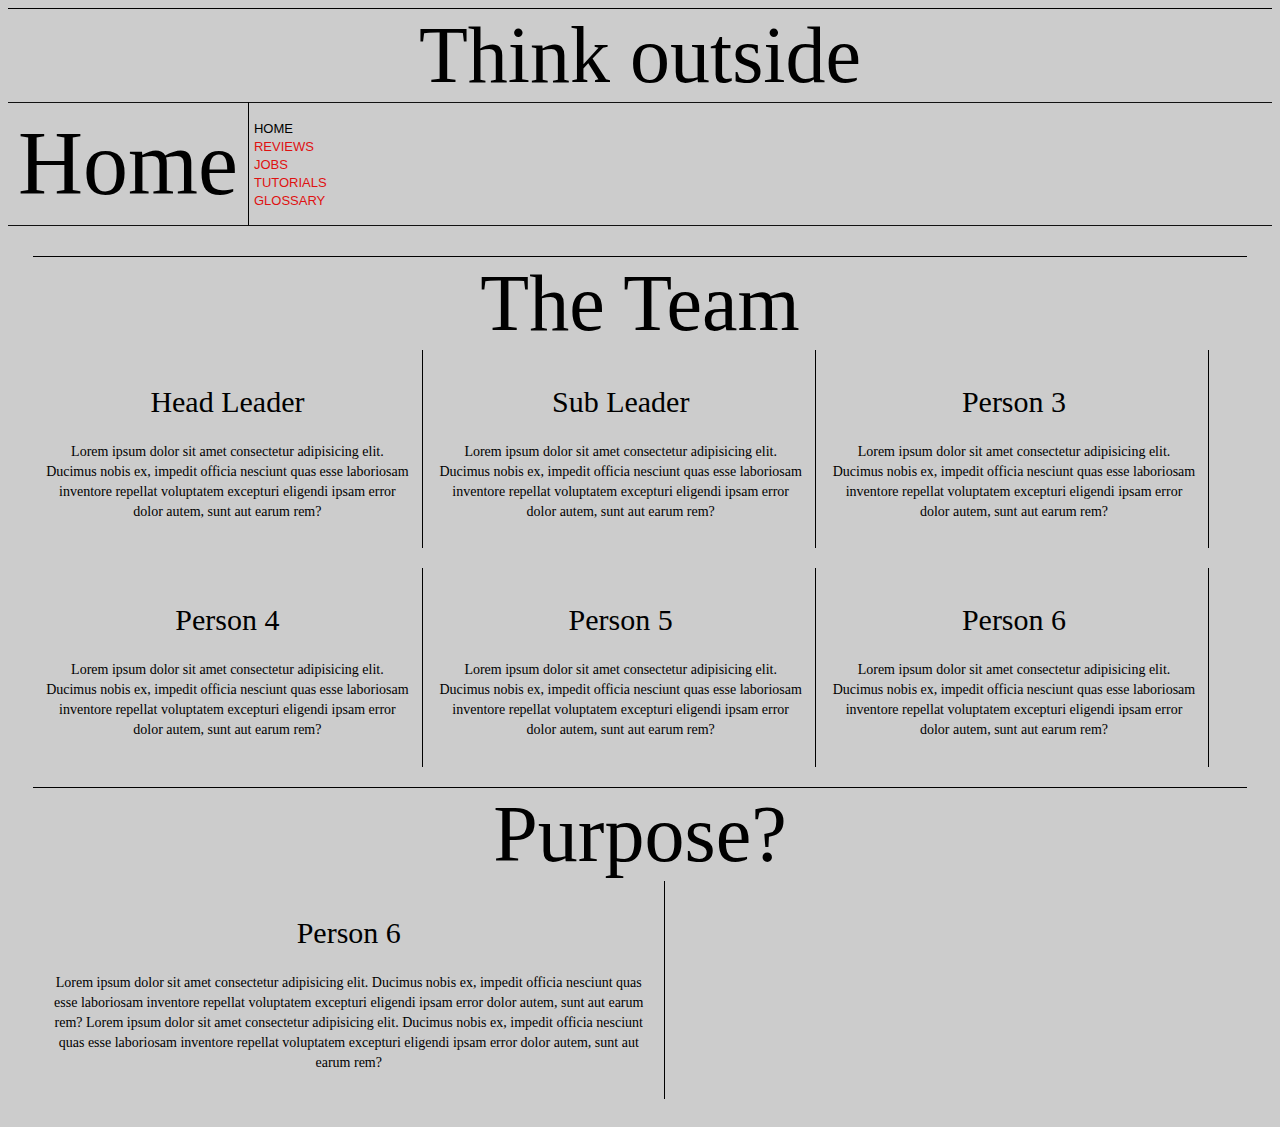
==== Website/index.html @ abd279c1 "hello" ====
<!DOCTYPE html>
<html>
<head>
    <meta charset="utf-8" />
    <meta http-equiv="X-UA-Compatible" content="IE=edge">
    <title>Page Title</title>
    <meta name="viewport" content="width=device-width, initial-scale=1">
    <link rel="stylesheet" type="text/css" media="screen" href="style.css" />
    <script src="main.js"></script>
</head>
<body>
    <div class="Head">
        <h1>Think outside</h1> 
        <header>Home</header>
    </div> 
    
    <div class="Navigation">
    <nav>
        <ul>       
          <li class="active"><a href="index.html">Home</a></li>
          <li><a href= "reviews.html">Reviews</a></li>
          <li><a href ="jobs.html"> Jobs</a></li>
         <li><a href ="tutorials.html">Tutorials</a></li>
         <li><a href ="glossary.html">Glossary</a></li>
        </ul> 
      </nav>
    </div>
    
    <div class="Content">
        <div class="Team">
            <h1>The Team</h1>
            <div class="Collumns">
                <div class="Collumn">
                    <div class="head">
                    <p><span class="headline">Head Leader</span></p></div>
                    <p>Lorem ipsum dolor sit amet consectetur adipisicing elit. Ducimus nobis ex, impedit officia nesciunt quas esse laboriosam inventore repellat voluptatem excepturi eligendi ipsam error dolor autem, sunt aut earum rem?</p>
                </div>
            <div class="Collumn">
                <div class="head">
                    <p><span class="headline">Sub Leader</span></p></div>
                    <p>Lorem ipsum dolor sit amet consectetur adipisicing elit. Ducimus nobis ex, impedit officia nesciunt quas esse laboriosam inventore repellat voluptatem excepturi eligendi ipsam error dolor autem, sunt aut earum rem?</p>
            </div>
            <div class="Collumn">
                <div class="head">
                    <p><span class="headline">Person 3</span></p></div>
                    <p>Lorem ipsum dolor sit amet consectetur adipisicing elit. Ducimus nobis ex, impedit officia nesciunt quas esse laboriosam inventore repellat voluptatem excepturi eligendi ipsam error dolor autem, sunt aut earum rem?</p>
            </div>
            <div class="Collumn">
                <div class="head">
                    <p><span class="headline">Person 4</span></p></div>
                    <p>Lorem ipsum dolor sit amet consectetur adipisicing elit. Ducimus nobis ex, impedit officia nesciunt quas esse laboriosam inventore repellat voluptatem excepturi eligendi ipsam error dolor autem, sunt aut earum rem?</p>
            </div>
            <div class="Collumn">
                <div class="head">
                    <p><span class="headline">Person 5</span></p></div>
                    <p>Lorem ipsum dolor sit amet consectetur adipisicing elit. Ducimus nobis ex, impedit officia nesciunt quas esse laboriosam inventore repellat voluptatem excepturi eligendi ipsam error dolor autem, sunt aut earum rem?</p>
                </div>
            <div class="Collumn">
                    <div class="head">
                    <p><span class="headline">Person 6</span></p></div>
                    <p>Lorem ipsum dolor sit amet consectetur adipisicing elit. Ducimus nobis ex, impedit officia nesciunt quas esse laboriosam inventore repellat voluptatem excepturi eligendi ipsam error dolor autem, sunt aut earum rem?</p>
                </div>
            </div>
        </div>           
        <h1>Purpose?</h1>
        <div class="Collumn2">
                <div class="head">
                <p><span class="headline">Person 6</span></p></div>
                <p>Lorem ipsum dolor sit amet consectetur adipisicing elit. Ducimus nobis ex, impedit officia nesciunt quas esse laboriosam inventore repellat voluptatem excepturi eligendi ipsam error dolor autem, sunt aut earum rem?
                   Lorem ipsum dolor sit amet consectetur adipisicing elit. Ducimus nobis ex, impedit officia nesciunt quas esse laboriosam inventore repellat voluptatem excepturi eligendi ipsam error dolor autem, sunt aut earum rem?
                </p>
            </div>
    </div>
    
      
</body>
</html>
---- Website/style.css ----
body{
    background-color: #ccc
}

p{
    display: block;
    text-align: center;
}
h1{
    order: -1;
    font-family: 'Playfair Display', serif;
    font-weight: 400;
    font-size: 80px;
    float: none;
    margin: 0; 
    text-align: center;
    padding: 1px; 
    border-top: 1px solid; 
}
header{
    font-family: 'Playfair Display', serif;
    font-weight: 400;
    font-size: 90px;
    float: left;
    padding: 10px;
    border-right: solid 1px #000;
    
}

nav{
    border-bottom: solid 1px #111;
    border-top: solid 1px #111; 
    overflow: none;
}

ul {
    overflow: none;
    list-style-type: none;

}

li {
    float:none ;
    margin-right: 1px;
    padding-left: 5px; 
    overflow: hidden;
}

li a {
    text-decoration: none;
    color: rgb(223, 17, 17); 
    font: 13px/1 Helvetica, Verdana, sans-serif;
    text-transform: uppercase ;
    transition: all 0.5s ease;
    text-align: right; 
}
li a:hover {
    color: #aaa;
}
li.active a {
    font-style: bold;
    color: black; 
}

.Content{
    display: inline-block;
    margin: 30px 2% 0 2%;
}

.head{
    text-align: center;
    font-size: 30px;
}
.Collumns{

}
.Collumn{
    font-size: 14px;
    line-height: 20px;
    width: 30%;
    display: inline-block;
    padding: 1%;
    vertical-align: top;
    transition: all .7s;
    border-right: solid 1px #000;
    margin-bottom: 20px ;
}

.Collumn2{
    font-size: 14px;
    line-height: 20px;
    width: 50%;
    display: inline-block;
    padding: 1%;
    vertical-align: top;
    transition: all .7s;
    border-right: solid 1px #000;
    margin-bottom: 20px ;
}
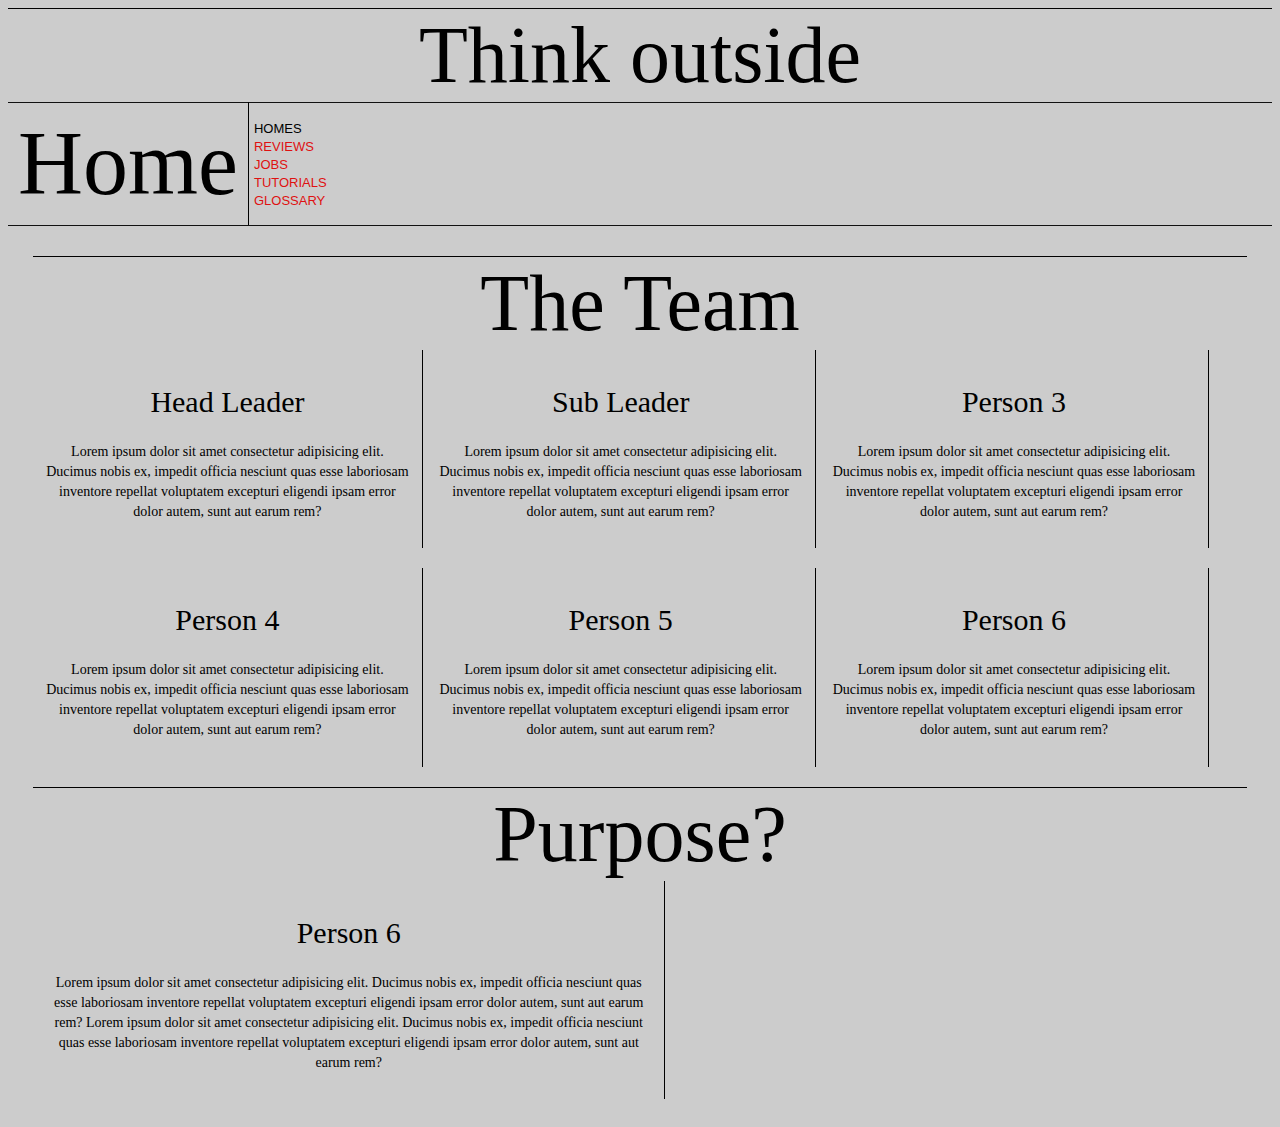
==== commit 48fbf7e8: "update" ====
--- a/Website/index.html
+++ b/Website/index.html
@@ -3,7 +3,7 @@
 <head>
     <meta charset="utf-8" />
     <meta http-equiv="X-UA-Compatible" content="IE=edge">
-    <title>Page Title</title>
+    <title>Think outside</title>
     <meta name="viewport" content="width=device-width, initial-scale=1">
     <link rel="stylesheet" type="text/css" media="screen" href="style.css" />
     <script src="main.js"></script>
@@ -17,7 +17,7 @@
     <div class="Navigation">
     <nav>
         <ul>       
-          <li class="active"><a href="index.html">Home</a></li>
+          <li class="active"><a href="index.html">Homes</a></li>
           <li><a href= "reviews.html">Reviews</a></li>
           <li><a href ="jobs.html"> Jobs</a></li>
          <li><a href ="tutorials.html">Tutorials</a></li>
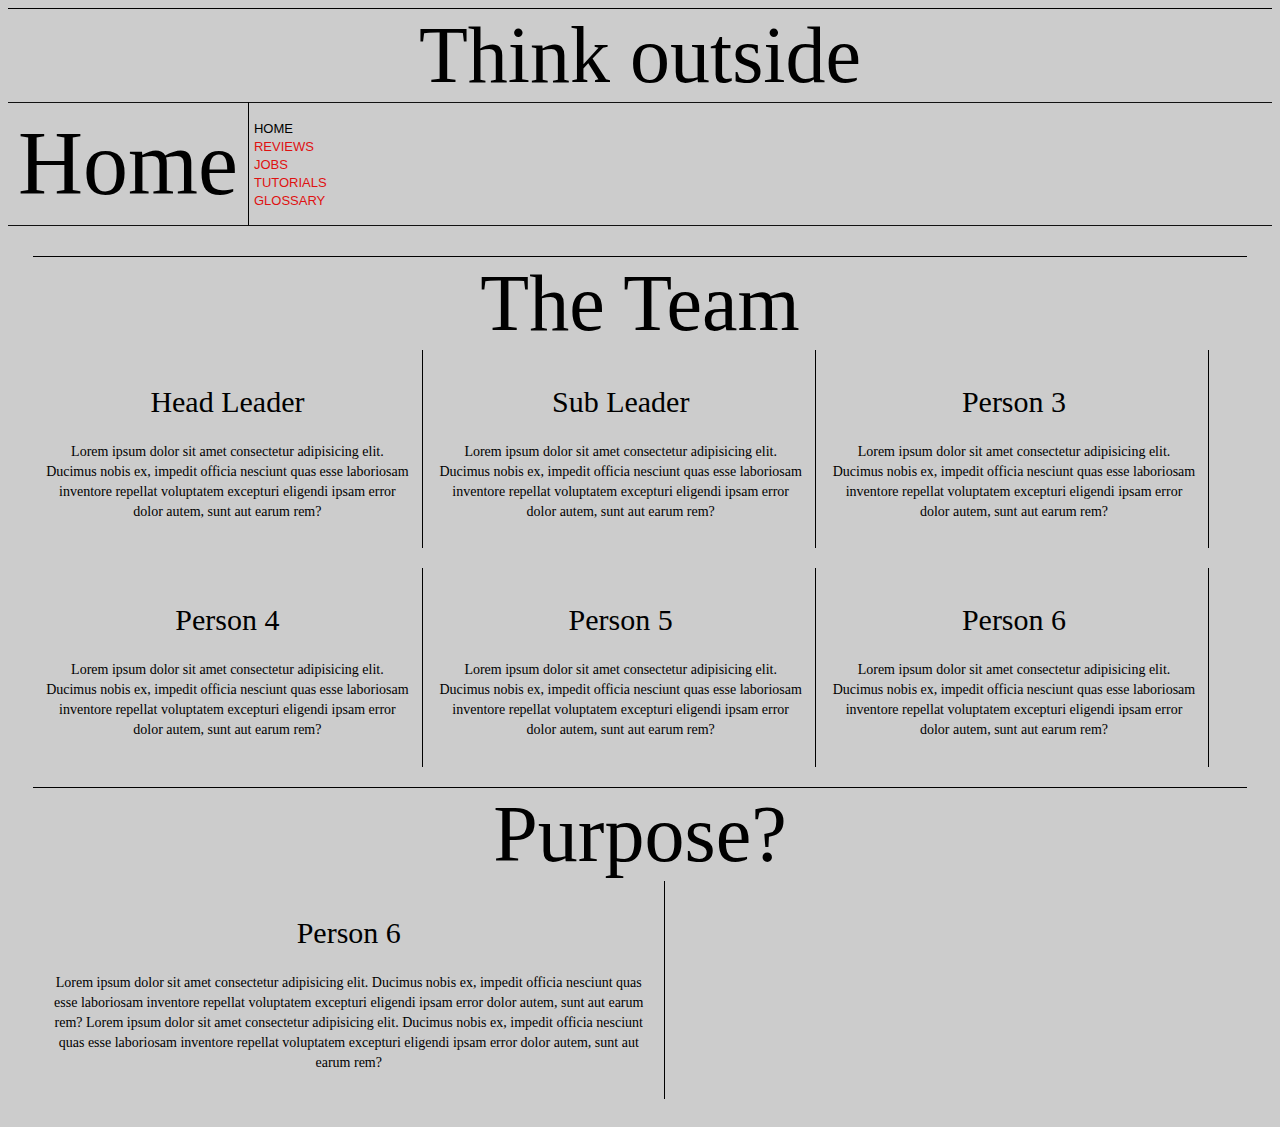
==== commit a032b760: "update to UNI" ====
--- a/Website/index.html
+++ b/Website/index.html
@@ -17,7 +17,7 @@
     <div class="Navigation">
     <nav>
         <ul>       
-          <li class="active"><a href="index.html">Homes</a></li>
+          <li class="active"><a href="index.html">Home</a></li>
           <li><a href= "reviews.html">Reviews</a></li>
           <li><a href ="jobs.html"> Jobs</a></li>
          <li><a href ="tutorials.html">Tutorials</a></li>
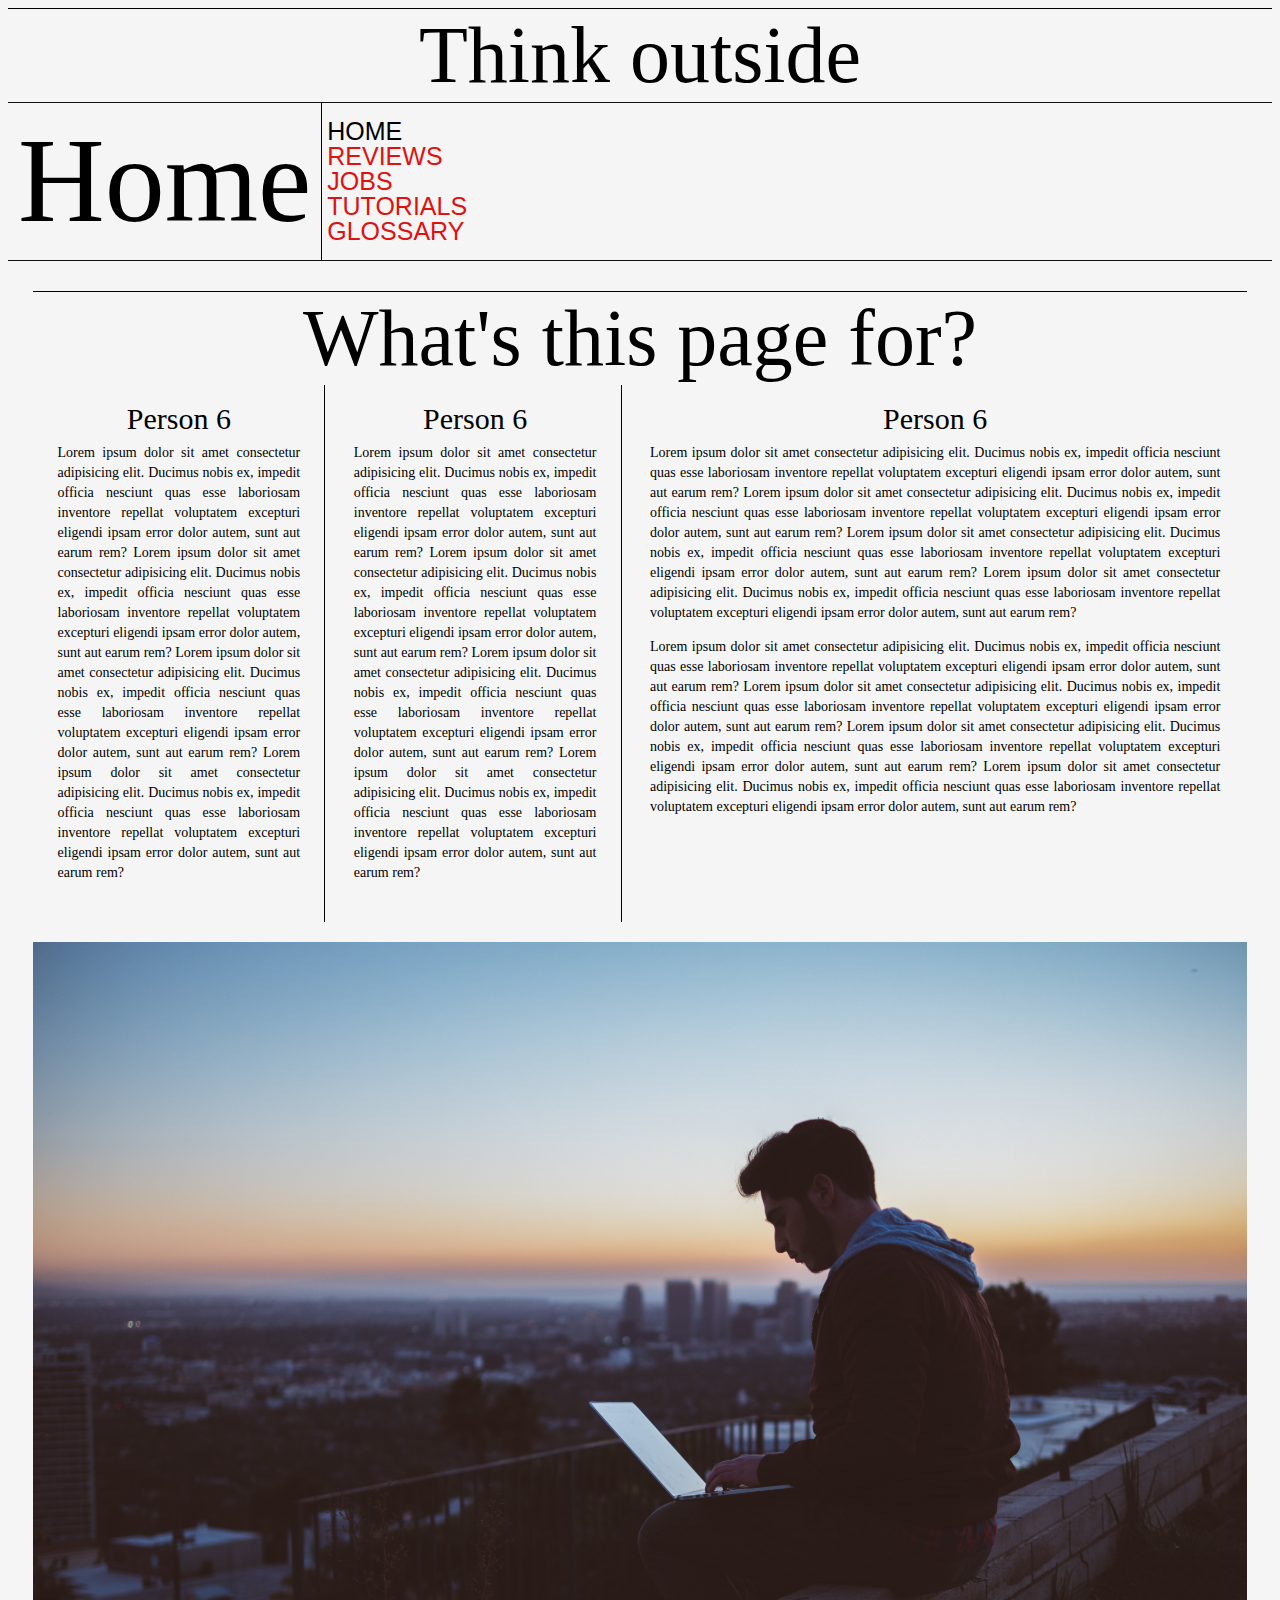
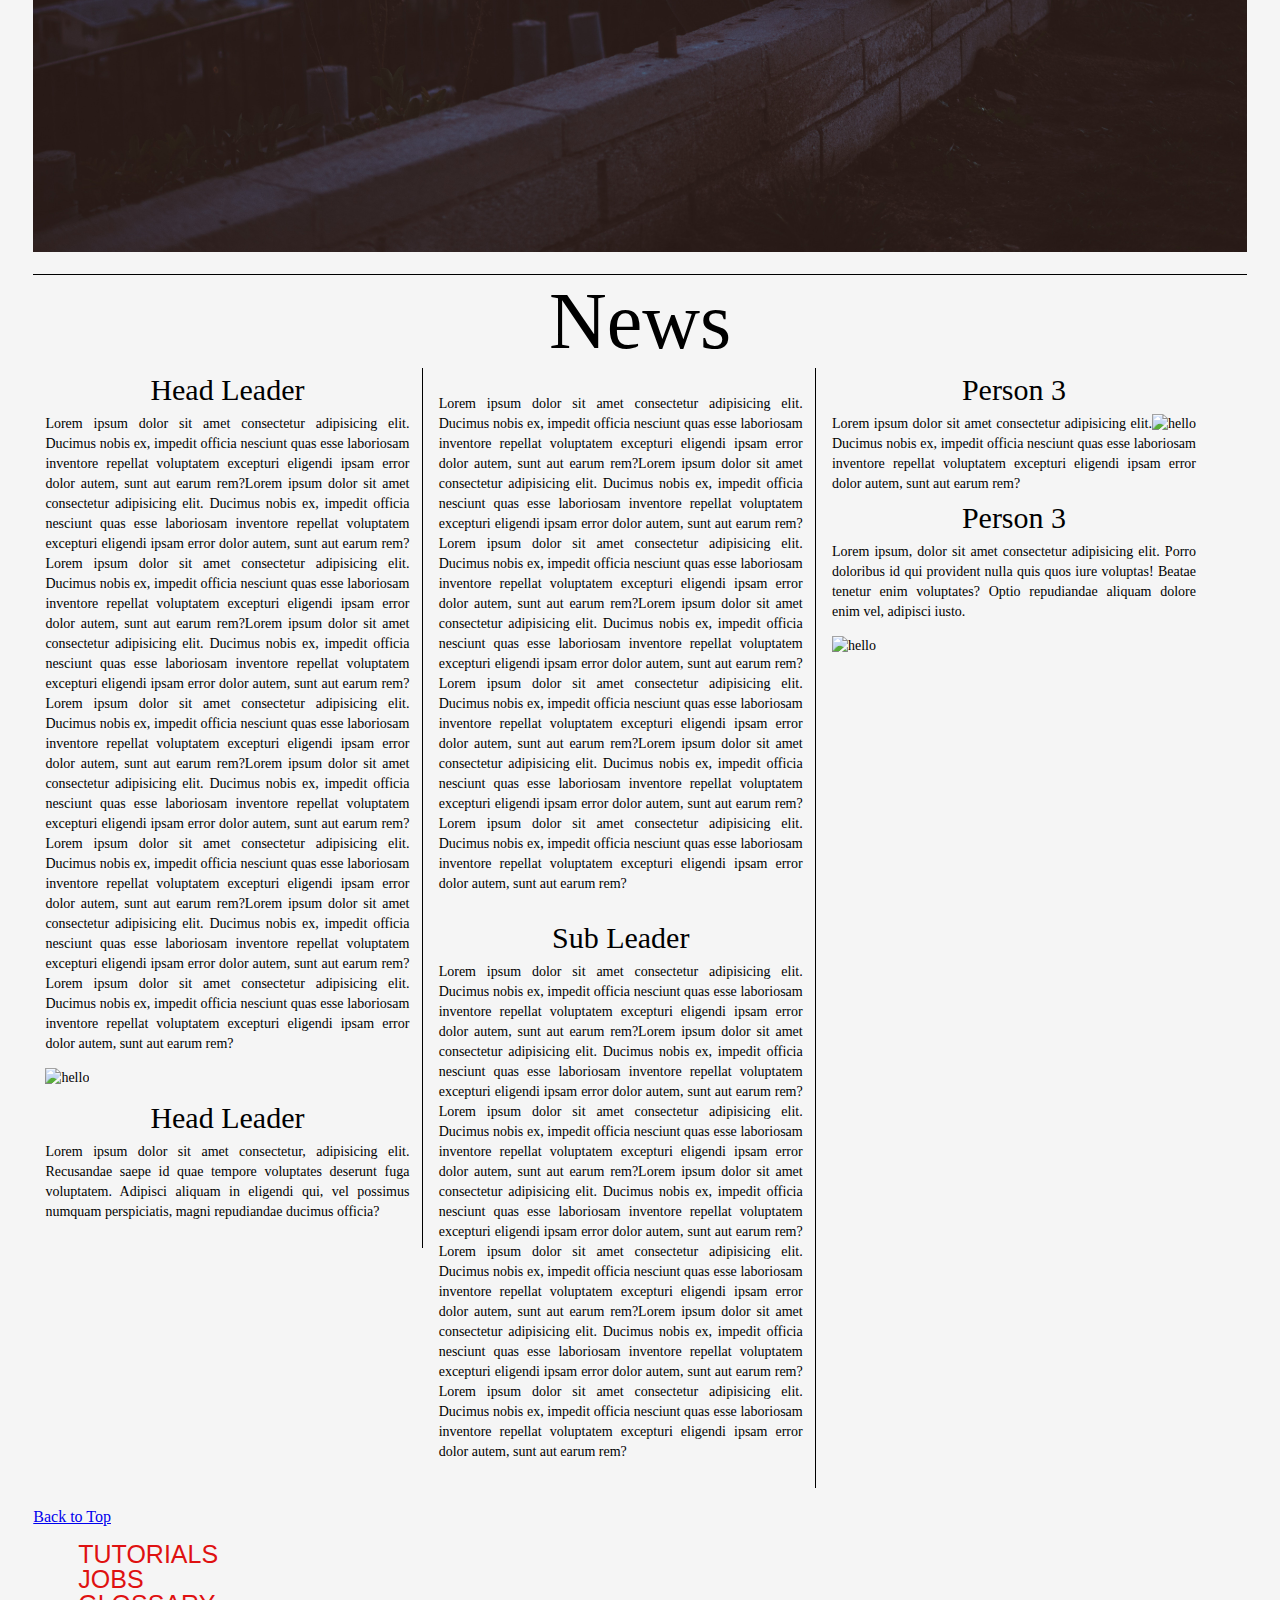
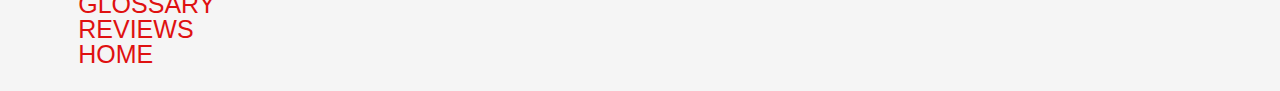
==== commit c9a01b8e: "Index Update" ====
--- a/Website/index.html
+++ b/Website/index.html
@@ -9,11 +9,14 @@
     <script src="main.js"></script>
 </head>
 <body>
+        <a name="top"></a>
     <div class="Head">
         <h1>Think outside</h1> 
         <header>Home</header>
     </div> 
-    
+
+    <!-- I have separated each section of the page to different div classes to make it easier to manage.  -->
+
     <div class="Navigation">
     <nav>
         <ul>       
@@ -27,51 +30,98 @@
     </div>
     
     <div class="Content">
+        
+    <!-- I have separated each section of the page to different div classes to make it easier to manage.  --> 
+
         <div class="Team">
-            <h1>The Team</h1>
-            <div class="Collumns">
-                <div class="Collumn">
+            <h1>What's this page for?</h1>
+            <div class="Collumns2">
+                <div class="Collumntop">
+                <div class="head">
+                    <span class="headline">Person 6</span></div>
+                    <p>Lorem ipsum dolor sit amet consectetur adipisicing elit. Ducimus nobis ex, impedit officia nesciunt quas esse laboriosam inventore repellat voluptatem excepturi eligendi ipsam error dolor autem, sunt aut earum rem?
+                       Lorem ipsum dolor sit amet consectetur adipisicing elit. Ducimus nobis ex, impedit officia nesciunt quas esse laboriosam inventore repellat voluptatem excepturi eligendi ipsam error dolor autem, sunt aut earum rem?
+                       Lorem ipsum dolor sit amet consectetur adipisicing elit. Ducimus nobis ex, impedit officia nesciunt quas esse laboriosam inventore repellat voluptatem excepturi eligendi ipsam error dolor autem, sunt aut earum rem?
+                       Lorem ipsum dolor sit amet consectetur adipisicing elit. Ducimus nobis ex, impedit officia nesciunt quas esse laboriosam inventore repellat voluptatem excepturi eligendi ipsam error dolor autem, sunt aut earum rem?
+                    </p>
+                </div>
+                <div class="Collumntop">
+                <div class="head">
+                    <span class="headline">Person 6</span></div>
+                    <p>Lorem ipsum dolor sit amet consectetur adipisicing elit. Ducimus nobis ex, impedit officia nesciunt quas esse laboriosam inventore repellat voluptatem excepturi eligendi ipsam error dolor autem, sunt aut earum rem?
+                        Lorem ipsum dolor sit amet consectetur adipisicing elit. Ducimus nobis ex, impedit officia nesciunt quas esse laboriosam inventore repellat voluptatem excepturi eligendi ipsam error dolor autem, sunt aut earum rem?
+                        Lorem ipsum dolor sit amet consectetur adipisicing elit. Ducimus nobis ex, impedit officia nesciunt quas esse laboriosam inventore repellat voluptatem excepturi eligendi ipsam error dolor autem, sunt aut earum rem?
+                        Lorem ipsum dolor sit amet consectetur adipisicing elit. Ducimus nobis ex, impedit officia nesciunt quas esse laboriosam inventore repellat voluptatem excepturi eligendi ipsam error dolor autem, sunt aut earum rem?
+                    </p>
+            </div>
+                <div class="Collumnsidetop">
                     <div class="head">
-                    <p><span class="headline">Head Leader</span></p></div>
-                    <p>Lorem ipsum dolor sit amet consectetur adipisicing elit. Ducimus nobis ex, impedit officia nesciunt quas esse laboriosam inventore repellat voluptatem excepturi eligendi ipsam error dolor autem, sunt aut earum rem?</p>
+                    <span class="headline">Person 6</span></div>
+                    <p>Lorem ipsum dolor sit amet consectetur adipisicing elit. Ducimus nobis ex, impedit officia nesciunt quas esse laboriosam inventore repellat voluptatem excepturi eligendi ipsam error dolor autem, sunt aut earum rem?
+                            Lorem ipsum dolor sit amet consectetur adipisicing elit. Ducimus nobis ex, impedit officia nesciunt quas esse laboriosam inventore repellat voluptatem excepturi eligendi ipsam error dolor autem, sunt aut earum rem?
+                            Lorem ipsum dolor sit amet consectetur adipisicing elit. Ducimus nobis ex, impedit officia nesciunt quas esse laboriosam inventore repellat voluptatem excepturi eligendi ipsam error dolor autem, sunt aut earum rem?
+                            Lorem ipsum dolor sit amet consectetur adipisicing elit. Ducimus nobis ex, impedit officia nesciunt quas esse laboriosam inventore repellat voluptatem excepturi eligendi ipsam error dolor autem, sunt aut earum rem?
+                    </p>
+                    <p>Lorem ipsum dolor sit amet consectetur adipisicing elit. Ducimus nobis ex, impedit officia nesciunt quas esse laboriosam inventore repellat voluptatem excepturi eligendi ipsam error dolor autem, sunt aut earum rem?
+                            Lorem ipsum dolor sit amet consectetur adipisicing elit. Ducimus nobis ex, impedit officia nesciunt quas esse laboriosam inventore repellat voluptatem excepturi eligendi ipsam error dolor autem, sunt aut earum rem?
+                            Lorem ipsum dolor sit amet consectetur adipisicing elit. Ducimus nobis ex, impedit officia nesciunt quas esse laboriosam inventore repellat voluptatem excepturi eligendi ipsam error dolor autem, sunt aut earum rem?
+                            Lorem ipsum dolor sit amet consectetur adipisicing elit. Ducimus nobis ex, impedit officia nesciunt quas esse laboriosam inventore repellat voluptatem excepturi eligendi ipsam error dolor autem, sunt aut earum rem?
+                    </p>
+                    
                 </div>
-            <div class="Collumn">
-                <div class="head">
-                    <p><span class="headline">Sub Leader</span></p></div>
-                    <p>Lorem ipsum dolor sit amet consectetur adipisicing elit. Ducimus nobis ex, impedit officia nesciunt quas esse laboriosam inventore repellat voluptatem excepturi eligendi ipsam error dolor autem, sunt aut earum rem?</p>
-            </div>
-            <div class="Collumn">
-                <div class="head">
-                    <p><span class="headline">Person 3</span></p></div>
-                    <p>Lorem ipsum dolor sit amet consectetur adipisicing elit. Ducimus nobis ex, impedit officia nesciunt quas esse laboriosam inventore repellat voluptatem excepturi eligendi ipsam error dolor autem, sunt aut earum rem?</p>
-            </div>
-            <div class="Collumn">
-                <div class="head">
-                    <p><span class="headline">Person 4</span></p></div>
-                    <p>Lorem ipsum dolor sit amet consectetur adipisicing elit. Ducimus nobis ex, impedit officia nesciunt quas esse laboriosam inventore repellat voluptatem excepturi eligendi ipsam error dolor autem, sunt aut earum rem?</p>
-            </div>
-            <div class="Collumn">
-                <div class="head">
-                    <p><span class="headline">Person 5</span></p></div>
-                    <p>Lorem ipsum dolor sit amet consectetur adipisicing elit. Ducimus nobis ex, impedit officia nesciunt quas esse laboriosam inventore repellat voluptatem excepturi eligendi ipsam error dolor autem, sunt aut earum rem?</p>
-                </div>
-            <div class="Collumn">
-                    <div class="head">
-                    <p><span class="headline">Person 6</span></p></div>
-                    <p>Lorem ipsum dolor sit amet consectetur adipisicing elit. Ducimus nobis ex, impedit officia nesciunt quas esse laboriosam inventore repellat voluptatem excepturi eligendi ipsam error dolor autem, sunt aut earum rem?</p>
-                </div>
-            </div>
-        </div>           
-        <h1>Purpose?</h1>
-        <div class="Collumn2">
-                <div class="head">
-                <p><span class="headline">Person 6</span></p></div>
-                <p>Lorem ipsum dolor sit amet consectetur adipisicing elit. Ducimus nobis ex, impedit officia nesciunt quas esse laboriosam inventore repellat voluptatem excepturi eligendi ipsam error dolor autem, sunt aut earum rem?
-                   Lorem ipsum dolor sit amet consectetur adipisicing elit. Ducimus nobis ex, impedit officia nesciunt quas esse laboriosam inventore repellat voluptatem excepturi eligendi ipsam error dolor autem, sunt aut earum rem?
-                </p>
-            </div>
     </div>
-    
-      
+    <div class="ImageSeparator"><img src="images/Image1.jpg" alt="hello"></div>
+    </div>
+
+<br>
+    <!-- I have separated each section of the page to different div classes to make it easier to manage.  -->
+
+    <div class="News">
+        <h1>News</h1>
+        <div class="Collumns">
+        
+            <div class="Collumnbottom">
+            <div class="head">
+            <span class="headline">Head Leader</span></div>
+            <p>Lorem ipsum dolor  sit amet consectetur adipisicing elit. Ducimus nobis ex, impedit officia nesciunt quas esse laboriosam inventore repellat voluptatem excepturi eligendi ipsam error dolor autem, sunt aut earum rem?Lorem ipsum dolor sit amet consectetur adipisicing elit. Ducimus nobis ex, impedit officia nesciunt quas esse laboriosam inventore repellat voluptatem excepturi eligendi ipsam error dolor autem, sunt aut earum rem?Lorem ipsum dolor sit amet consectetur adipisicing elit. Ducimus nobis ex, impedit officia nesciunt quas esse laboriosam inventore repellat voluptatem excepturi eligendi ipsam error dolor autem, sunt aut earum rem?Lorem ipsum dolor sit amet consectetur adipisicing elit. Ducimus nobis ex, impedit officia nesciunt quas esse laboriosam inventore repellat voluptatem excepturi eligendi ipsam error dolor autem, sunt aut earum rem?Lorem ipsum dolor sit amet consectetur adipisicing elit. Ducimus nobis ex, impedit officia nesciunt quas esse laboriosam inventore repellat voluptatem excepturi eligendi ipsam error dolor autem, sunt aut earum rem?Lorem ipsum dolor sit amet consectetur adipisicing elit. Ducimus nobis ex, impedit officia nesciunt quas esse laboriosam inventore repellat voluptatem excepturi eligendi ipsam error dolor autem, sunt aut earum rem?Lorem ipsum dolor sit amet consectetur adipisicing elit. Ducimus nobis ex, impedit officia nesciunt quas esse laboriosam inventore repellat voluptatem excepturi eligendi ipsam error dolor autem, sunt aut earum rem?Lorem ipsum dolor sit amet consectetur adipisicing elit. Ducimus nobis ex, impedit officia nesciunt quas esse laboriosam inventore repellat voluptatem excepturi eligendi ipsam error dolor autem, sunt aut earum rem?Lorem ipsum dolor sit amet consectetur adipisicing elit. Ducimus nobis ex, impedit officia nesciunt quas esse laboriosam inventore repellat voluptatem excepturi eligendi ipsam error dolor autem, sunt aut earum rem?</p>
+            <img src="https://xenohell.github.io/csy1018/images/rdr2.jpg" alt="hello">
+            <br>
+            <br>
+            <div class="head">
+            <span class="headline">Head Leader</span></div>
+            <p>Lorem ipsum dolor sit amet consectetur, adipisicing elit. Recusandae saepe id quae tempore voluptates deserunt fuga voluptatem. Adipisci aliquam in eligendi qui, vel possimus numquam perspiciatis, magni repudiandae ducimus officia?</p>
+        </div>
+        
+        <div class="Collumnbottom">
+            <p>Lorem ipsum dolor sit amet consectetur adipisicing elit. Ducimus nobis ex, impedit officia nesciunt quas esse laboriosam inventore repellat voluptatem excepturi eligendi ipsam error dolor autem, sunt aut earum rem?Lorem ipsum dolor sit amet consectetur adipisicing elit. Ducimus nobis ex, impedit officia nesciunt quas esse laboriosam inventore repellat voluptatem excepturi eligendi ipsam error dolor autem, sunt aut earum rem?Lorem ipsum dolor sit amet consectetur adipisicing elit. Ducimus nobis ex, impedit officia nesciunt quas esse laboriosam inventore repellat voluptatem excepturi eligendi ipsam error dolor autem, sunt aut earum rem?Lorem ipsum dolor sit amet consectetur adipisicing elit. Ducimus nobis ex, impedit officia nesciunt quas esse laboriosam inventore repellat voluptatem excepturi eligendi ipsam error dolor autem, sunt aut earum rem?Lorem ipsum dolor sit amet consectetur adipisicing elit. Ducimus nobis ex, impedit officia nesciunt quas esse laboriosam inventore repellat voluptatem excepturi eligendi ipsam error dolor autem, sunt aut earum rem?Lorem ipsum dolor sit amet consectetur adipisicing elit. Ducimus nobis ex, impedit officia nesciunt quas esse laboriosam inventore repellat voluptatem excepturi eligendi ipsam error dolor autem, sunt aut earum rem? Lorem ipsum dolor sit amet consectetur adipisicing elit. Ducimus nobis ex, impedit officia nesciunt quas esse laboriosam inventore repellat voluptatem excepturi eligendi ipsam error dolor autem, sunt aut earum rem?</p>
+        <br>
+        <div class="head">
+            <span class="headline">Sub Leader</span></div>
+            <p>Lorem ipsum dolor sit amet consectetur adipisicing elit. Ducimus nobis ex, impedit officia nesciunt quas esse laboriosam inventore repellat voluptatem excepturi eligendi ipsam error dolor autem, sunt aut earum rem?Lorem ipsum dolor sit amet consectetur adipisicing elit. Ducimus nobis ex, impedit officia nesciunt quas esse laboriosam inventore repellat voluptatem excepturi eligendi ipsam error dolor autem, sunt aut earum rem?Lorem ipsum dolor sit amet consectetur adipisicing elit. Ducimus nobis ex, impedit officia nesciunt quas esse laboriosam inventore repellat voluptatem excepturi eligendi ipsam error dolor autem, sunt aut earum rem?Lorem ipsum dolor sit amet consectetur adipisicing elit. Ducimus nobis ex, impedit officia nesciunt quas esse laboriosam inventore repellat voluptatem excepturi eligendi ipsam error dolor autem, sunt aut earum rem?Lorem ipsum dolor sit amet consectetur adipisicing elit. Ducimus nobis ex, impedit officia nesciunt quas esse laboriosam inventore repellat voluptatem excepturi eligendi ipsam error dolor autem, sunt aut earum rem?Lorem ipsum dolor sit amet consectetur adipisicing elit. Ducimus nobis ex, impedit officia nesciunt quas esse laboriosam inventore repellat voluptatem excepturi eligendi ipsam error dolor autem, sunt aut earum rem? Lorem ipsum dolor sit amet consectetur adipisicing elit. Ducimus nobis ex, impedit officia nesciunt quas esse laboriosam inventore repellat voluptatem excepturi eligendi ipsam error dolor autem, sunt aut earum rem?</p>
+        </div>
+        
+        <div class="Collumnsidebottom">
+        <div class="head">
+            <span class="headline">Person 3</span></div>
+            <p>Lorem ipsum dolor sit amet consectetur adipisicing elit.<img src="https://xenohell.github.io/csy1018/images/rdr2.jpg" alt="hello"> Ducimus nobis ex, impedit officia nesciunt quas esse laboriosam inventore repellat voluptatem excepturi eligendi ipsam error dolor autem, sunt aut earum rem?</p>
+            <div class="head">
+                    <span class="headline">Person 3</span></div>
+                    <p>Lorem ipsum, dolor sit amet consectetur adipisicing elit. Porro doloribus id qui provident nulla quis quos iure voluptas! Beatae tenetur enim voluptates? Optio repudiandae aliquam dolore enim vel, adipisci iusto.</p>
+                    <img src="https://xenohell.github.io/csy1018/images/rdr2.jpg" alt="hello">
+        </div>
+    </div>           
+</div>  
+<a href="#top">Back to Top</a>
+<footer>
+        <foot>
+        <ul>
+                <li><a href="tutorials.html">Tutorials</a></li>
+                <li><a href="jobs.html">Jobs</a></li>
+                <li><a href="glossary.html">Glossary</a></li>
+                <li><a href="reviews.html">Reviews</a></li>
+                <li><a href="index.html">Home</a></li>
+        </ul>
+    </foot>
+</footer>
 </body>
 </html>--- a/Website/style.css
+++ b/Website/style.css
@@ -1,10 +1,10 @@
 body{
-    background-color: #ccc
+    background-color: whitesmoke ;
 }
 
 p{
     display: block;
-    text-align: center;
+    text-align: justify;
 }
 h1{
     order: -1;
@@ -16,11 +16,12 @@
     text-align: center;
     padding: 1px; 
     border-top: 1px solid; 
+
 }
 header{
     font-family: 'Playfair Display', serif;
     font-weight: 400;
-    font-size: 90px;
+    font-size: 120px;
     float: left;
     padding: 10px;
     border-right: solid 1px #000;
@@ -49,7 +50,7 @@
 li a {
     text-decoration: none;
     color: rgb(223, 17, 17); 
-    font: 13px/1 Helvetica, Verdana, sans-serif;
+    font: 25px/1 Helvetica, Verdana, sans-serif;
     text-transform: uppercase ;
     transition: all 0.5s ease;
     text-align: right; 
@@ -71,10 +72,32 @@
     text-align: center;
     font-size: 30px;
 }
-.Collumns{
+.Collumns2{
+    column-span: auto;
 
 }
-.Collumn{
+.Collumntop{
+    font-size: 14px;
+    line-height: 20px;
+    width: 20%;
+    display: inline-block;
+    padding: 2%;
+    vertical-align: top;
+    transition: all .7s;
+    border-right: solid 1px #000;
+    margin-bottom: 20px ;
+}
+.Collumnsidetop{
+    font-size: 14px;
+    line-height: 20px;
+    width:47%;
+    display: inline-block;
+    padding: 2%;
+    vertical-align: top;
+    transition: all .7s;
+    margin-bottom: 20px ;
+}
+.Collumnbottom{
     font-size: 14px;
     line-height: 20px;
     width: 30%;
@@ -83,6 +106,16 @@
     vertical-align: top;
     transition: all .7s;
     border-right: solid 1px #000;
+    margin-bottom: 20px ;
+}
+.Collumnsidebottom{
+    font-size: 14px;
+    line-height: 20px;
+    width:30%;
+    display: inline-block;
+    padding: 1%;
+    vertical-align: top;
+    transition: all .7s;
     margin-bottom: 20px ;
 }
 
@@ -96,4 +129,11 @@
     transition: all .7s;
     border-right: solid 1px #000;
     margin-bottom: 20px ;
-}+}
+body img
+{
+    column-span: auto;
+    width: 100%;
+    height: 125%;
+}
+
